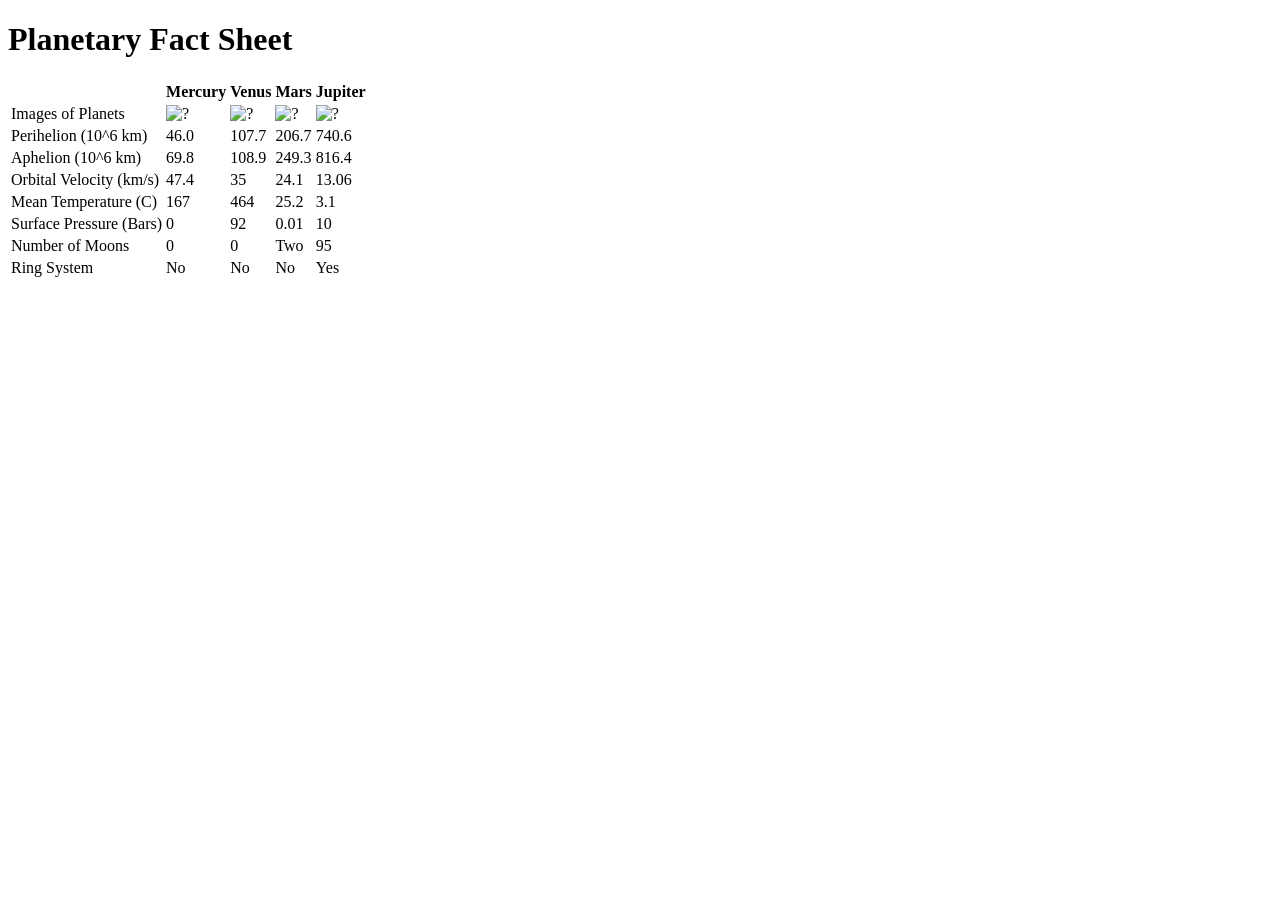
==== lab5.html @ 29d96550 "initial commit" ====
<!DOCTYPE html>
<html lang="en">
<head>
  <meta charset="utf-8">
  <title>Planet Facts</title>
  <link rel="stylesheet" href="css/style.css">
</head>
<body>
  <h1>Planetary Fact Sheet</h1>
  <table id="planets">
    <tr>
      <th></th>
      <th>Mercury</th> <!--sailor moon moment-->
      <th>Venus</th>
      <th>Mars</th>
      <th>Jupiter</th>
    </tr>
    <tr>
      <td>Images of Planets</td>
      <td><img src="images/planet_1.png" alt="?"></td>
      <td><img src="images/planet_2.png" alt="?"></td>
      <td><img src="images/planet_3.png" alt="?"></td>
      <td><img src="images/planet_4.png" alt="?"></td>
    </tr>
    <tr>
      <td>Perihelion (10^6 km)</td>
      <td>46.0</td>
      <td>107.7</td>
      <td>206.7</td>
      <td>740.6</td>
    </tr>
    <tr>
      <td>Aphelion (10^6 km)</td>
      <td>69.8</td>
      <td>108.9</td>
      <td>249.3</td>
      <td>816.4</td>
    </tr>
    <tr>
      <td>Orbital Velocity (km/s)</td>
      <td>47.4</td>
      <td>35</td>
      <td>24.1</td>
      <td>13.06</td>
    </tr>
    <tr>
      <td>Mean Temperature (C)</td>
      <td>167</td>
      <td>464</td>
      <td>25.2</td>
      <td>3.1</td>
    </tr>
    <tr>
      <td>Surface Pressure (Bars)</td>
      <td>0</td>
      <td>92</td>
      <td>0.01</td>
      <td>10</td>
    </tr>
    <tr>
      <td>Number of Moons</td>
      <td>0</td>
      <td>0</td>
      <td>Two</td>
      <td>95</td>
    </tr>
    <tr>
      <td>Ring System</td>
      <td>No</td>
      <td>No</td>
      <td>No</td>
      <td>Yes</td>
    </tr>
  </table>
</body>
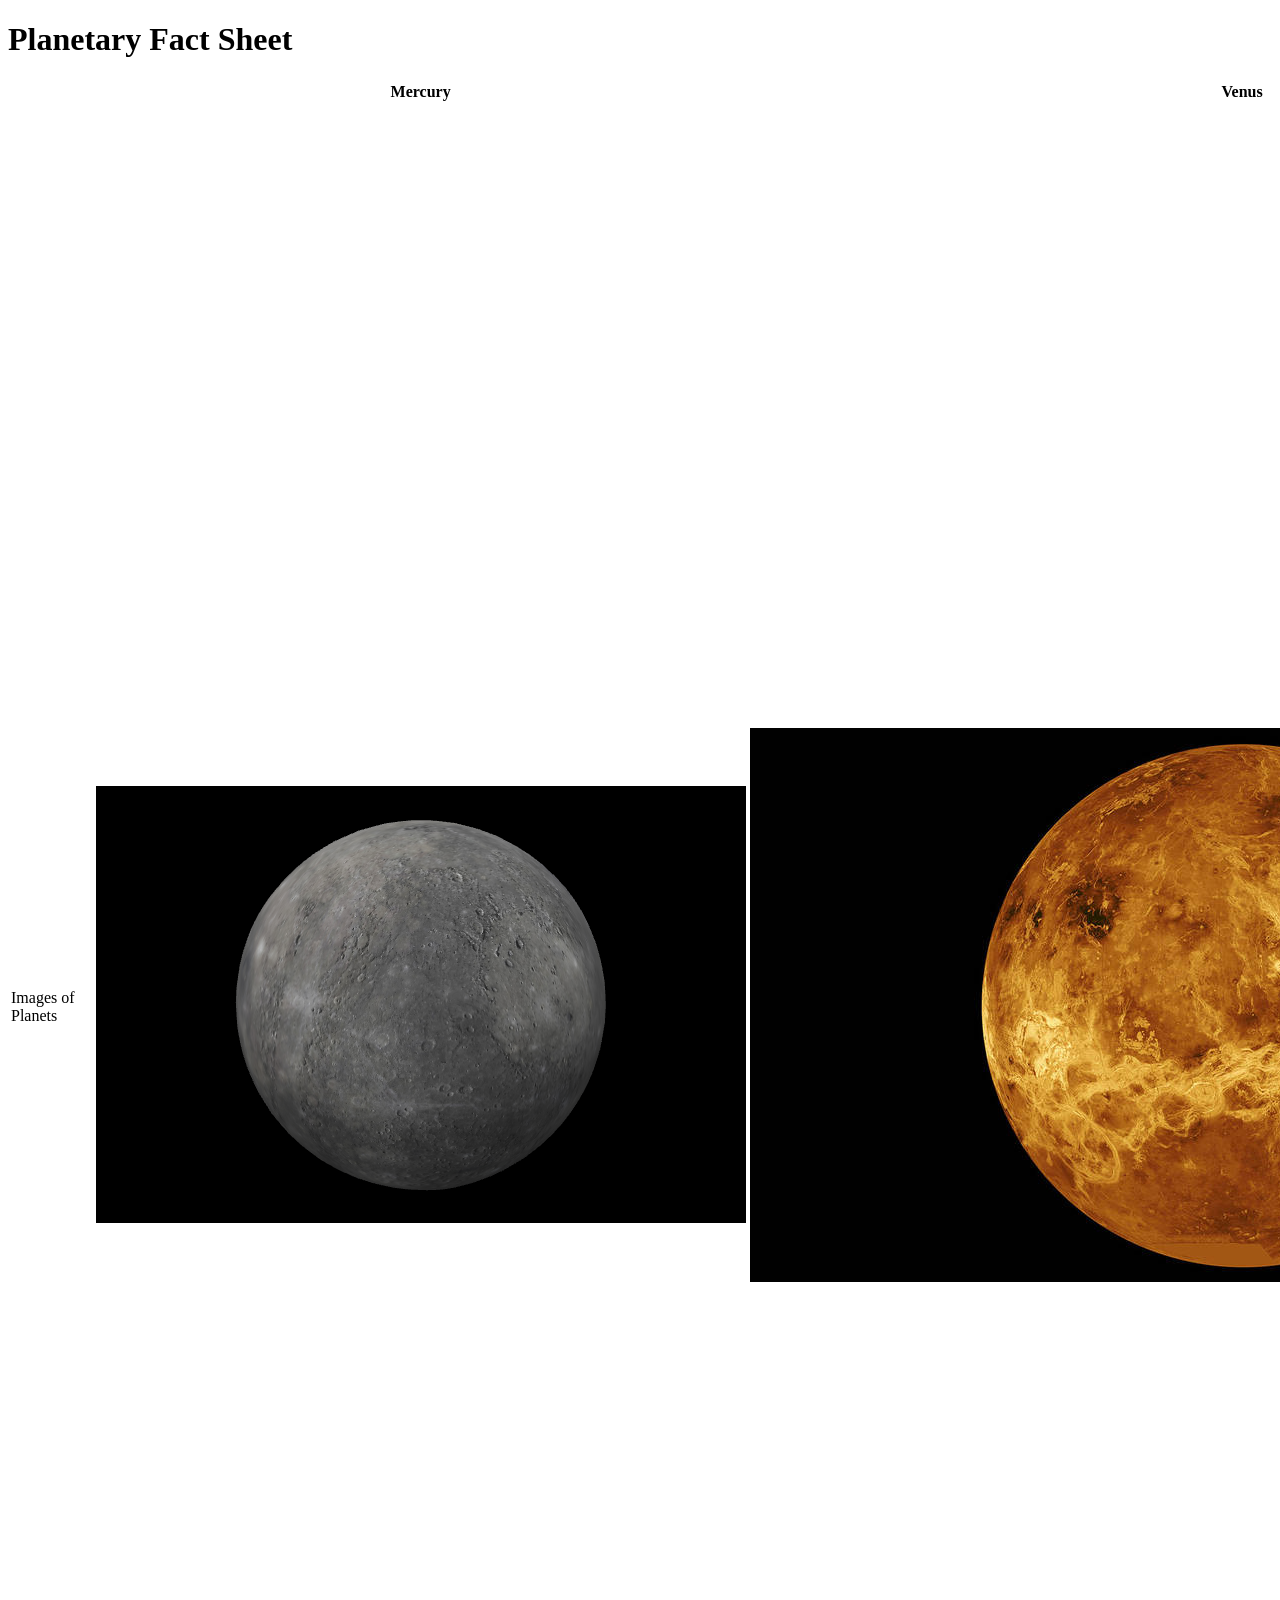
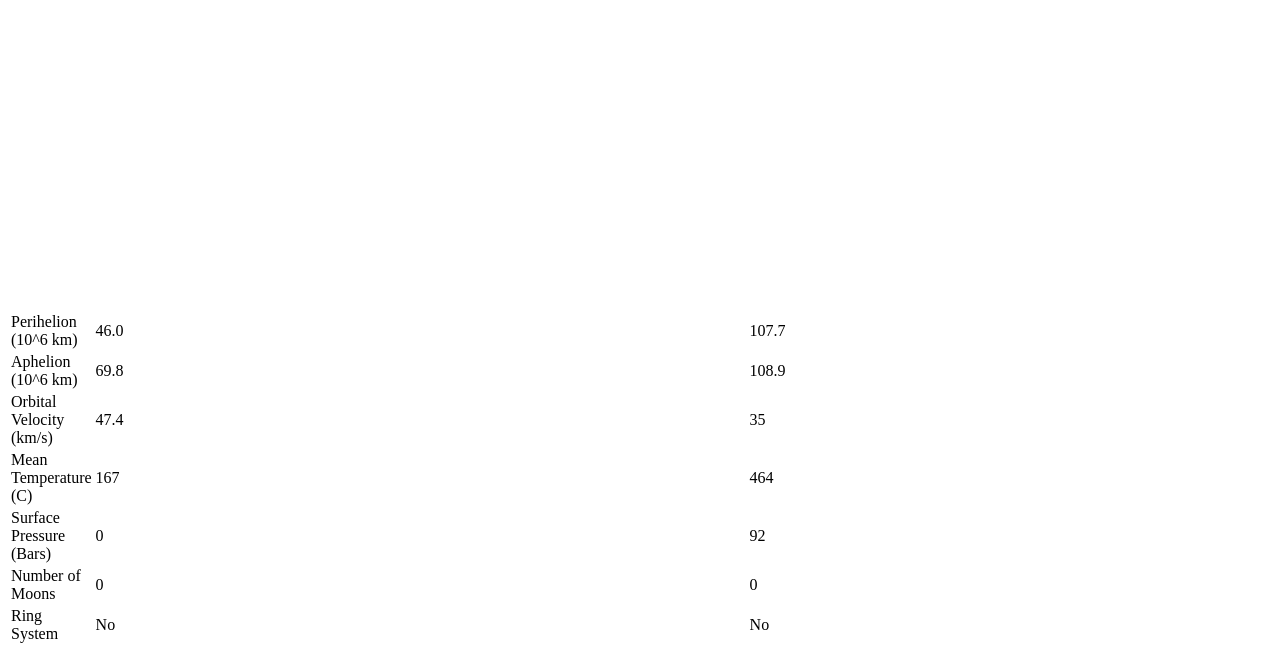
==== commit 907125fc: "Image uploads and file updates" ====
--- a/lab5.html
+++ b/lab5.html
@@ -17,10 +17,10 @@
     </tr>
     <tr>
       <td>Images of Planets</td>
-      <td><img src="images/planet_1.png" alt="?"></td>
-      <td><img src="images/planet_2.png" alt="?"></td>
-      <td><img src="images/planet_3.png" alt="?"></td>
-      <td><img src="images/planet_4.png" alt="?"></td>
+      <td><img src="images/mercury.png" alt="The planet mercury."></td>
+      <td><img src="images/venus.jpeg" alt="The planet venus."></td>
+      <td><img src="images/mars.jpg" alt="The planet mars"></td>
+      <td><img src="images/Jupiter.jpg" alt="The planet jupiter."></td>
     </tr>
     <tr>
       <td>Perihelion (10^6 km)</td>
@@ -61,7 +61,7 @@
       <td>Number of Moons</td>
       <td>0</td>
       <td>0</td>
-      <td>Two</td>
+      <td>2</td>
       <td>95</td>
     </tr>
     <tr>
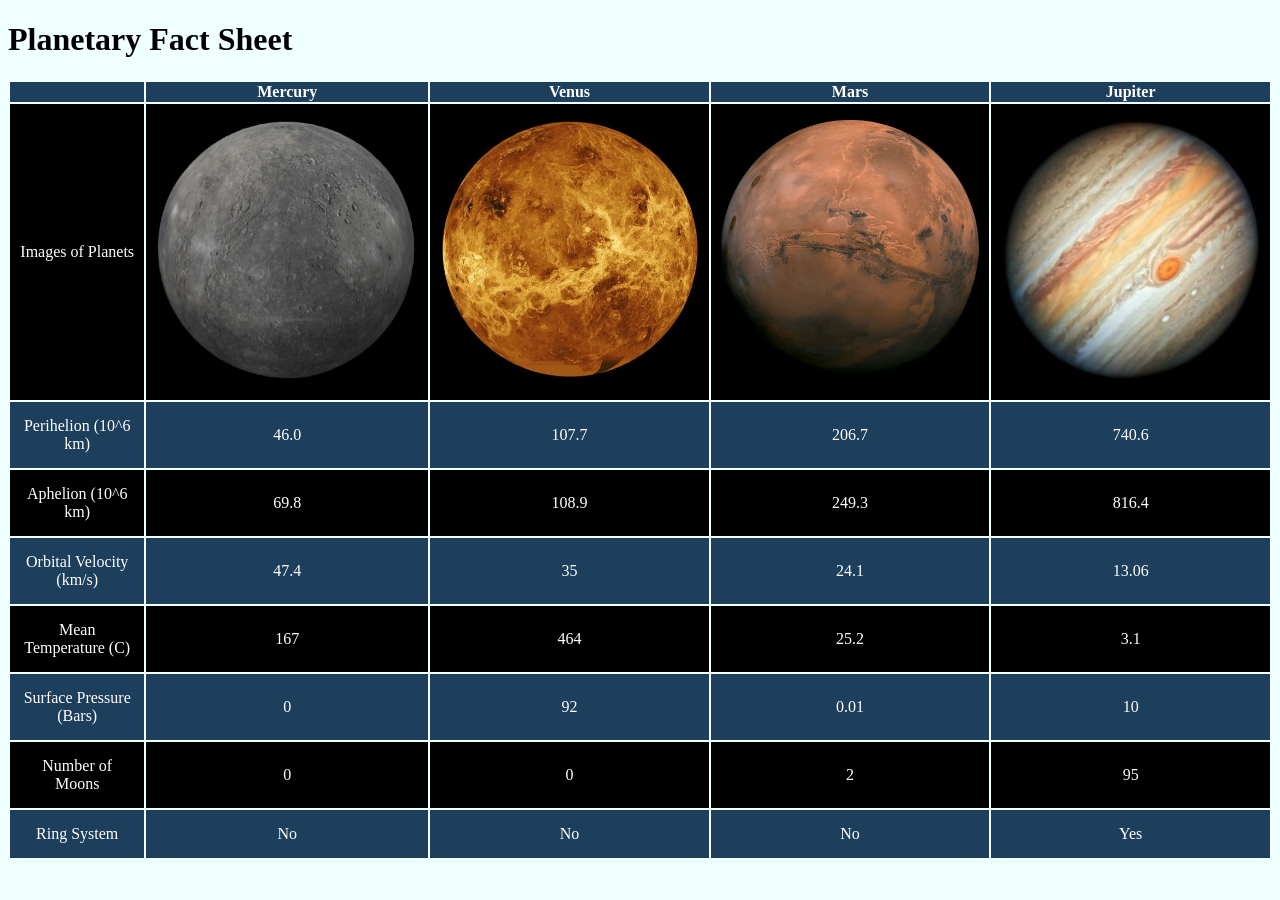
==== commit 647567d6: "style and image size update" ====
--- a/lab5.html
+++ b/lab5.html
@@ -18,7 +18,7 @@
     <tr>
       <td>Images of Planets</td>
       <td><img src="images/mercury.png" alt="The planet mercury."></td>
-      <td><img src="images/venus.jpeg" alt="The planet venus."></td>
+      <td><img src="images/venus.jpg" alt="The planet venus."></td>
       <td><img src="images/mars.jpg" alt="The planet mars"></td>
       <td><img src="images/Jupiter.jpg" alt="The planet jupiter."></td>
     </tr>
--- a/css/style.css
+++ b/css/style.css
@@ -0,0 +1,22 @@
+tbody td{
+  padding: 15px 10px;
+  text-align: center;
+}
+
+tbody tr:nth-child(odd){
+  background-color: #1d3f5c;
+  color: white;
+}
+tbody tr:nth-child(even){
+  background-color: black;
+  color: white;
+}
+
+img {
+  max-width: 100%;
+  height: auto;
+}
+
+body{
+  background-color:azure;
+}
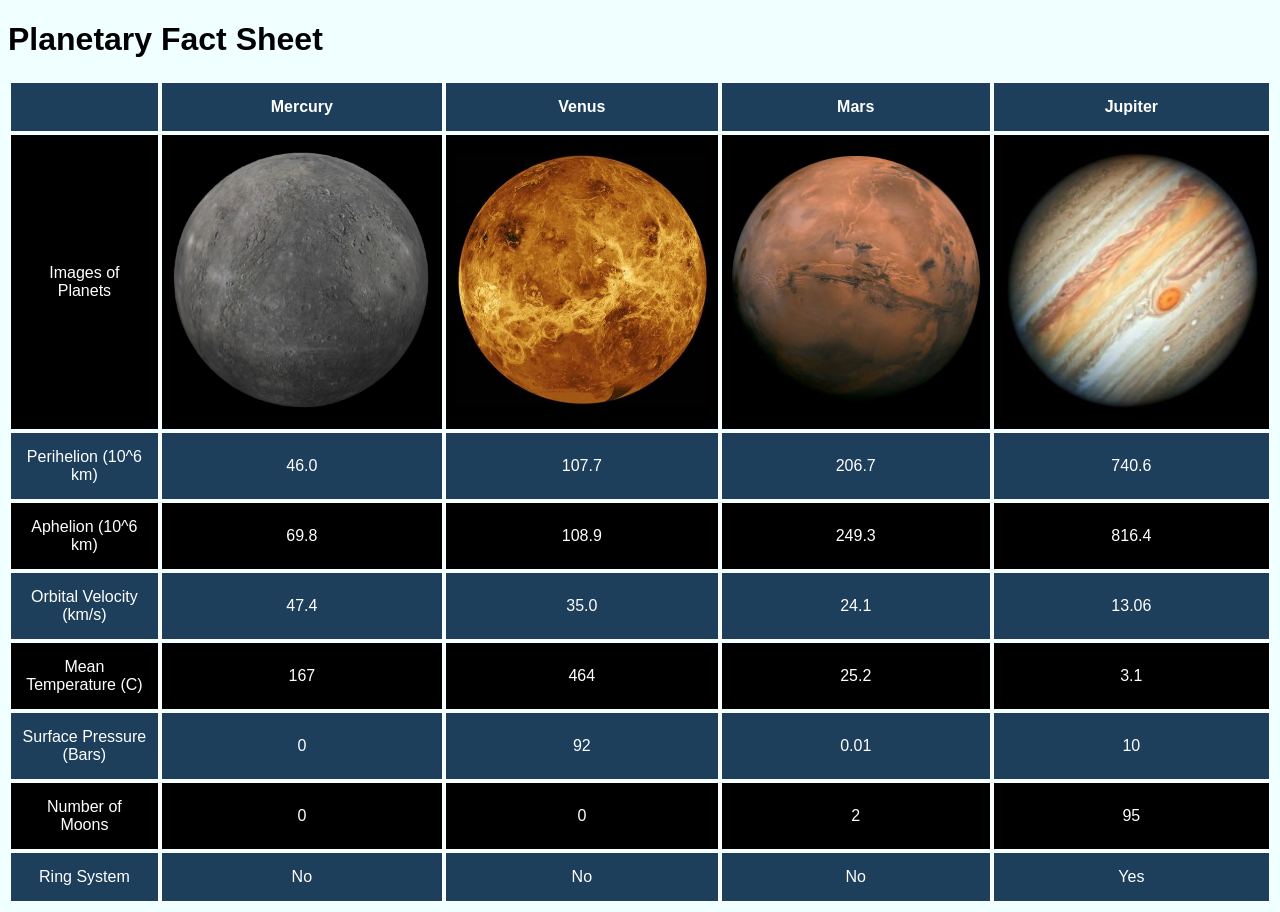
==== commit 057dae9d: "venus velocity update" ====
--- a/lab5.html
+++ b/lab5.html
@@ -39,7 +39,7 @@
     <tr>
       <td>Orbital Velocity (km/s)</td>
       <td>47.4</td>
-      <td>35</td>
+      <td>35.0</td>
       <td>24.1</td>
       <td>13.06</td>
     </tr>
--- a/css/style.css
+++ b/css/style.css
@@ -1,4 +1,9 @@
-tbody td{
+body{
+  font-family: 'Segoe UI', Tahoma, Geneva, Verdana, sans-serif;
+}
+
+td, th {
+	border: 1px solid;
   padding: 15px 10px;
   text-align: center;
 }
